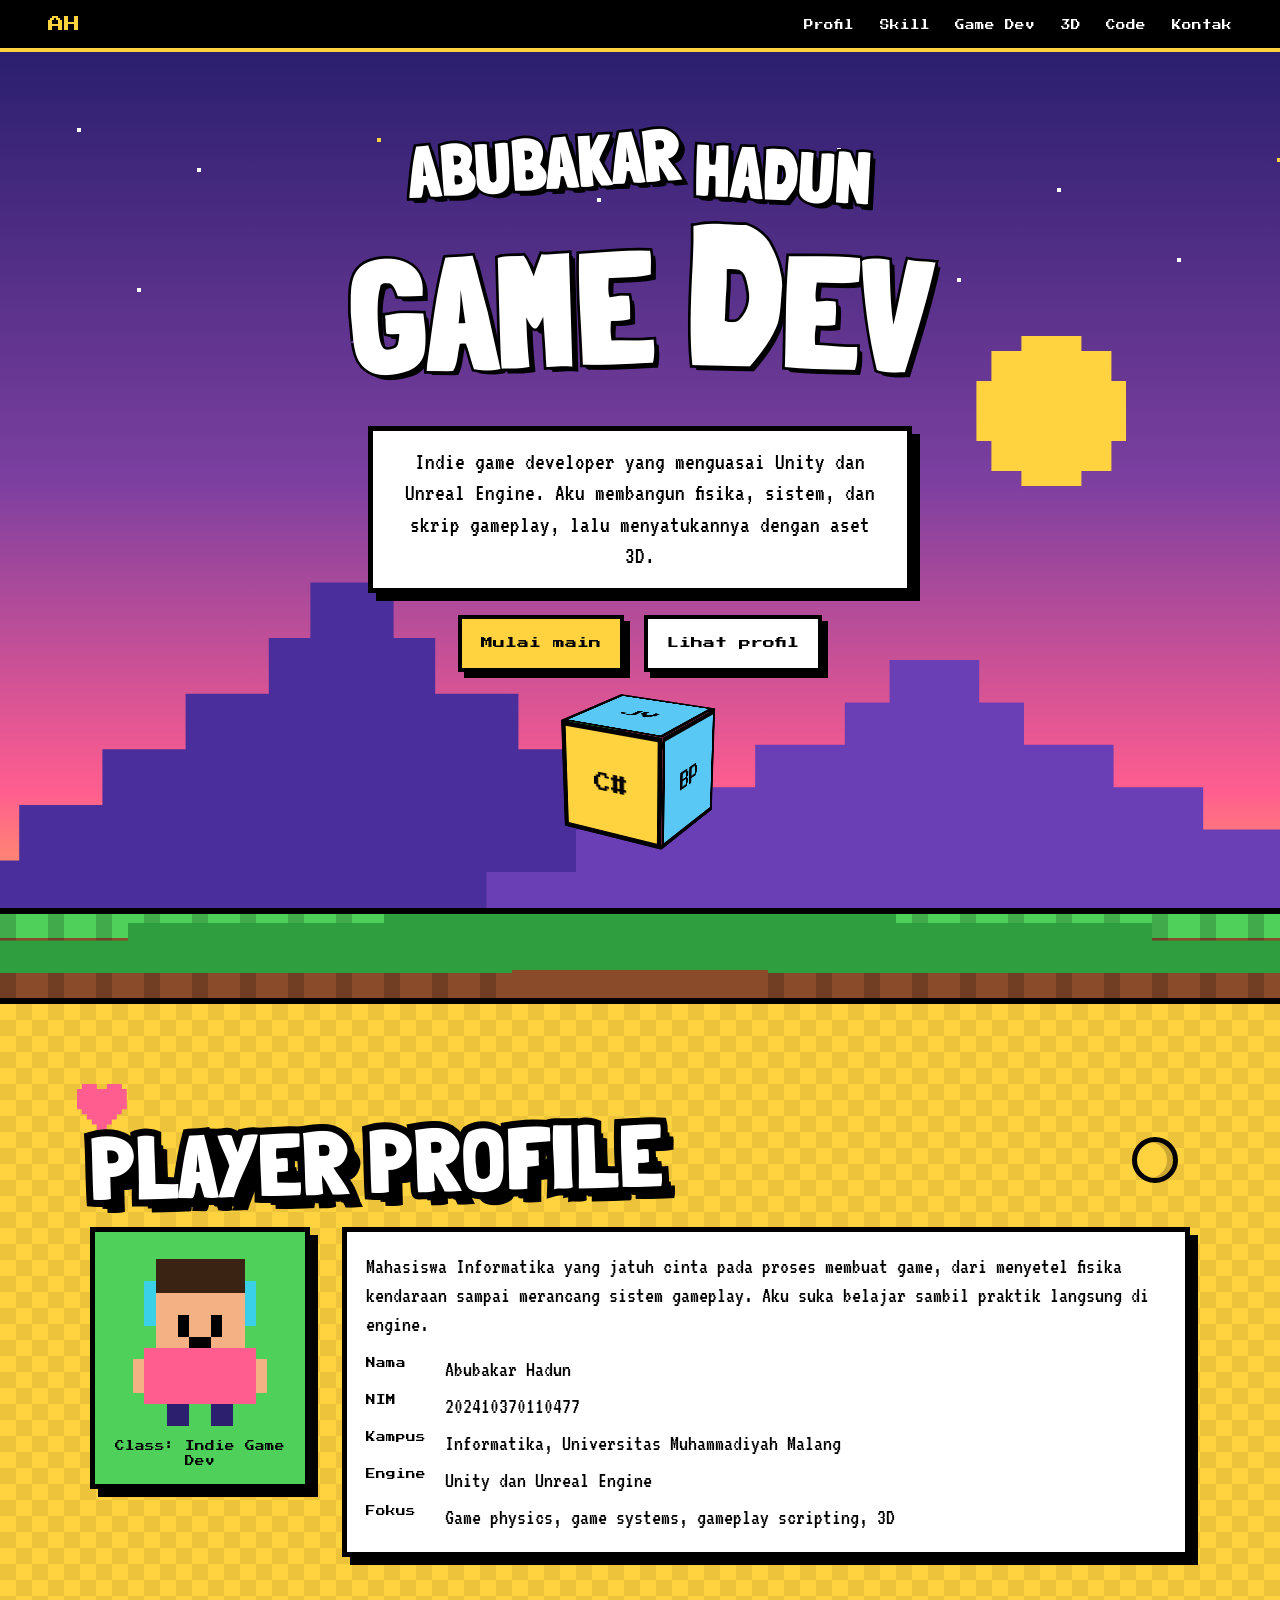
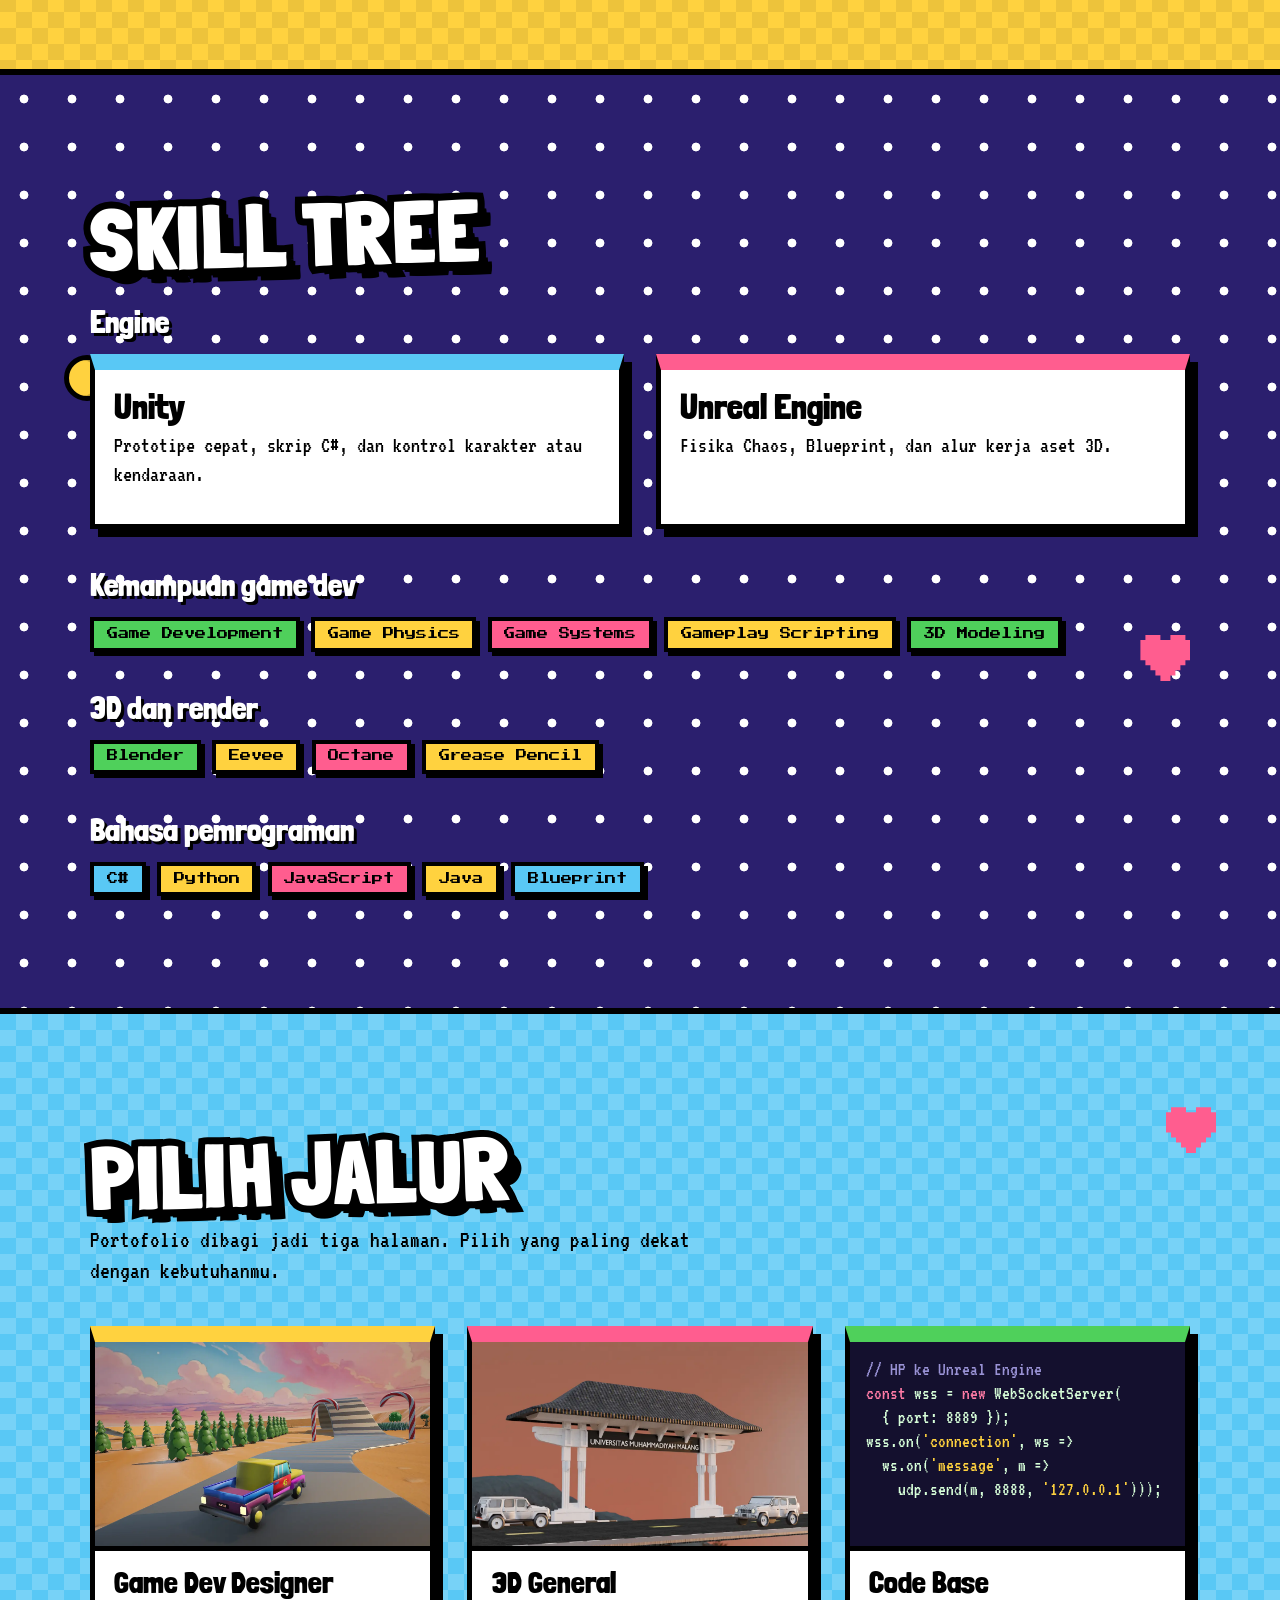
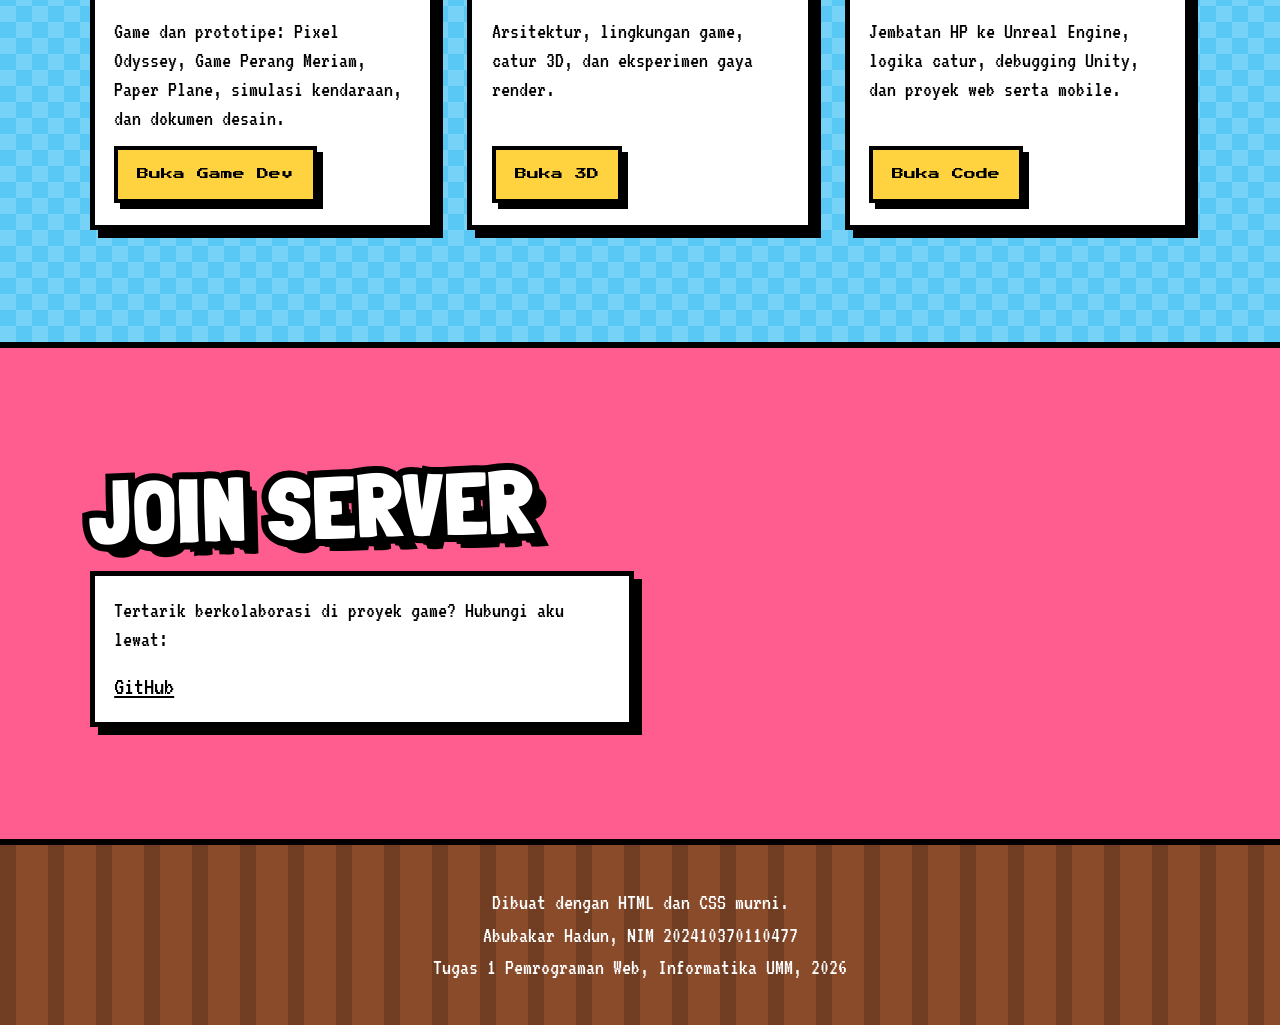
==== index.html @ 82a95703 "Data1" ====
<!DOCTYPE html>
<html lang="id">
<head>
<meta charset="utf-8">
<meta name="viewport" content="width=device-width, initial-scale=1">
<title>Abubakar Hadun | Game Dev, 3D, dan Code</title>
<meta name="description" content="Portofolio Abubakar Hadun, indie game developer: Unity, Unreal Engine, game physics, 3D, dan kode. Dibagi jadi halaman Game Dev, 3D, dan Code.">
<meta name="theme-color" content="#2b1f6e">
<meta property="og:type" content="website">
<meta property="og:title" content="Abubakar Hadun | Game Dev, 3D, dan Code">
<meta property="og:description" content="Portofolio Abubakar Hadun, indie game developer: Unity, Unreal Engine, game physics, 3D, dan kode. Dibagi jadi halaman Game Dev, 3D, dan Code.">
<link rel="icon" href="data:image/svg+xml,%3Csvg xmlns='http://www.w3.org/2000/svg' viewBox='0 0 16 16'%3E%3Crect width='16' height='16' fill='%23ffd23f'/%3E%3Cpath d='M3 13V6h2V4h6v2h2v7h-3V9H6v4z' fill='%23000'/%3E%3C/svg%3E">
<link rel="preconnect" href="https://fonts.googleapis.com">
<link rel="preconnect" href="https://fonts.gstatic.com" crossorigin>
<link rel="stylesheet" href="https://fonts.googleapis.com/css2?family=Londrina+Solid:wght@900&amp;family=Press+Start+2P&amp;family=VT323&amp;display=swap">
<link rel="stylesheet" href="css/style.css">
</head>
<body>
<a class="skip" href="#main">Lewati ke konten utama</a>

<header class="topbar">
  <a class="logo" href="#home" aria-label="Kembali ke beranda">AH</a>
  <nav aria-label="Menu utama">
    <ul>
      <li><a href="#about">Profil</a></li>
      <li><a href="#skills">Skill</a></li>
      <li><a href="gamedev.html">Game Dev</a></li>
      <li><a href="3d.html">3D</a></li>
      <li><a href="code.html">Code</a></li>
      <li><a href="#contact">Kontak</a></li>
    </ul>
  </nav>
</header>

<main id="main">

  <!-- HERO: parallax 2D + kubus 3D -->
  <section id="home" class="hero" aria-labelledby="hero-title">
    <div class="scene" aria-hidden="true">
      <span class="stars"></span>
      <span class="sun px" style="--y:30vh"></span>
      <div class="clouds px" style="--y:-12vh">
        <span class="cloud c1"></span><span class="cloud c2"></span><span class="cloud c3"></span>
      </div>
      <span class="mtn m1 px" style="--y:14vh"></span>
      <span class="mtn m2 px" style="--y:8vh"></span>
      <div class="ground px" style="--y:-2vh">
        <span class="tree t1"></span><span class="tree t2"></span>
      </div>
    </div>

    <div class="hero__body px" style="--y:-8vh">
      <h1 id="hero-title">
        <span class="top"><span>Abubakar</span> <span>Hadun</span></span>
        <span class="big"><span>Game</span> <span>Dev</span></span>
      </h1>
      <p class="bubble">Indie game developer yang menguasai Unity dan Unreal Engine. Aku membangun fisika, sistem, dan skrip gameplay, lalu menyatukannya dengan aset 3D.</p>
      <p class="actions">
        <a class="btn" href="#paths">Mulai main</a>
        <a class="btn btn--alt" href="#about">Lihat profil</a>
      </p>
      <div class="stage" aria-hidden="true">
        <div class="cube">
          <span class="f1">C#</span><span class="f2">BP</span><span class="f3">PY</span>
          <span class="f4">JS</span><span class="f5">JV</span><span class="f6">3D</span>
        </div>
      </div>
    </div>
  </section>

  <!-- PROFIL -->
  <section id="about" class="band band--sun" aria-labelledby="about-title">
    <span class="doodle heart" style="--k:1.4;left:6%;top:12%" aria-hidden="true"></span>
    <span class="doodle coin" style="--k:.8;right:8%;top:20%" aria-hidden="true"></span>
    <div class="wrap">
      <h2 id="about-title">Player Profile</h2>
      <div class="about-grid">
        <figure class="card card3d avatar">
          <svg viewBox="0 0 16 16" shape-rendering="crispEdges" role="img" aria-label="Avatar pixel art seorang developer memakai headset">
            <rect x="4" y="1" width="8" height="3" fill="#3b2314"/>
            <rect x="4" y="4" width="8" height="5" fill="#f4b183"/>
            <rect x="3" y="3" width="1" height="4" fill="#3ad1e8"/>
            <rect x="12" y="3" width="1" height="4" fill="#3ad1e8"/>
            <rect x="6" y="6" width="1" height="2" fill="#000"/>
            <rect x="9" y="6" width="1" height="2" fill="#000"/>
            <rect x="7" y="8" width="2" height="1" fill="#000"/>
            <rect x="3" y="9" width="10" height="5" fill="#ff5d8f"/>
            <rect x="2" y="10" width="1" height="3" fill="#f4b183"/>
            <rect x="13" y="10" width="1" height="3" fill="#f4b183"/>
            <rect x="5" y="14" width="2" height="2" fill="#2b1f6e"/>
            <rect x="9" y="14" width="2" height="2" fill="#2b1f6e"/>
          </svg>
          <figcaption>Class: Indie Game Dev</figcaption>
        </figure>
        <div class="card card3d">
          <p>Mahasiswa Informatika yang jatuh cinta pada proses membuat game, dari menyetel fisika kendaraan sampai merancang sistem gameplay. Aku suka belajar sambil praktik langsung di engine.</p>
          <dl class="stats">
            <dt>Nama</dt><dd>Abubakar Hadun</dd>
            <dt>NIM</dt><dd>202410370110477</dd>
            <dt>Kampus</dt><dd>Informatika, Universitas Muhammadiyah Malang</dd>
            <dt>Engine</dt><dd>Unity dan Unreal Engine</dd>
            <dt>Fokus</dt><dd>Game physics, game systems, gameplay scripting, 3D</dd>
          </dl>
        </div>
      </div>
    </div>
  </section>

  <!-- SKILL -->
  <section id="skills" class="band band--night" aria-labelledby="skills-title">
    <span class="doodle coin" style="--k:1.2;left:5%;top:30%" aria-hidden="true"></span>
    <span class="doodle heart" style="--k:.7;right:7%;top:60%" aria-hidden="true"></span>
    <div class="wrap">
      <h2 id="skills-title">Skill Tree</h2>

      <h3 class="group">Engine</h3>
      <div class="grid grid--2">
        <article class="card card3d cart cart--unity">
          <h4>Unity</h4>
          <p>Prototipe cepat, skrip C#, dan kontrol karakter atau kendaraan.</p>
        </article>
        <article class="card card3d cart cart--unreal">
          <h4>Unreal Engine</h4>
          <p>Fisika Chaos, Blueprint, dan alur kerja aset 3D.</p>
        </article>
      </div>

      <h3 class="group">Kemampuan game dev</h3>
      <ul class="chips">
        <li>Game Development</li>
        <li>Game Physics</li>
        <li>Game Systems</li>
        <li>Gameplay Scripting</li>
        <li>3D Modeling</li>
      </ul>

      <h3 class="group">3D dan render</h3>
      <ul class="chips">
        <li>Blender</li>
        <li>Eevee</li>
        <li>Octane</li>
        <li>Grease Pencil</li>
      </ul>

      <h3 class="group">Bahasa pemrograman</h3>
      <ul class="chips chips--code">
        <li>C#</li>
        <li>Python</li>
        <li>JavaScript</li>
        <li>Java</li>
        <li>Blueprint</li>
      </ul>
    </div>
  </section>

  <!-- JALUR: tiga halaman portofolio -->
  <section id="paths" class="band band--sky" aria-labelledby="paths-title">
    <span class="doodle heart" style="--k:1.1;right:5%;top:10%" aria-hidden="true"></span>
    <div class="wrap">
      <h2 id="paths-title">Pilih Jalur</h2>
      <p class="lede">Portofolio dibagi jadi tiga halaman. Pilih yang paling dekat dengan kebutuhanmu.</p>
      <div class="grid grid--3">
        <article class="card card3d path path--game">
          <div class="path__pic"><img src="assets/img/candy-car-race/front-cam.webp" width="1280" height="855" alt="" loading="lazy" decoding="async"></div>
          <div class="path__body">
            <h3>Game Dev Designer</h3>
            <p>Game dan prototipe: Pixel Odyssey, Game Perang Meriam, Paper Plane, simulasi kendaraan, dan dokumen desain.</p>
            <a class="btn" href="gamedev.html">Buka Game Dev</a>
          </div>
        </article>
        <article class="card card3d path path--3d">
          <div class="path__pic"><img src="assets/img/umm-recreate-3d/3.webp" width="1280" height="720" alt="" loading="lazy" decoding="async"></div>
          <div class="path__body">
            <h3>3D General</h3>
            <p>Arsitektur, lingkungan game, catur 3D, dan eksperimen gaya render.</p>
            <a class="btn" href="3d.html">Buka 3D</a>
          </div>
        </article>
        <article class="card card3d path path--code">
          <div class="path__pic"><pre aria-hidden="true"><span class="c">// HP ke Unreal Engine</span>
<span class="k">const</span> wss = <span class="k">new</span> WebSocketServer(
  { port: 8889 });
wss.on(<span class="s">'connection'</span>, ws =&gt;
  ws.on(<span class="s">'message'</span>, m =&gt;
    udp.send(m, 8888, <span class="s">'127.0.0.1'</span>)));</pre></div>
          <div class="path__body">
            <h3>Code Base</h3>
            <p>Jembatan HP ke Unreal Engine, logika catur, debugging Unity, dan proyek web serta mobile.</p>
            <a class="btn" href="code.html">Buka Code</a>
          </div>
        </article>
      </div>
    </div>
  </section>

  <!-- KONTAK -->
  <section id="contact" class="band band--pink" aria-labelledby="contact-title">
    <div class="wrap">
      <h2 id="contact-title">Join Server</h2>
      <address class="card card3d contact">
        <p>Tertarik berkolaborasi di proyek game? Hubungi aku lewat:</p>
        <ul>
          <li><a href="https://github.com/abubakarhadun" rel="noopener">GitHub</a></li>
          <!-- TODO: isi email asli, lalu hapus tanda komentar pada baris di bawah
          <li><a href="mailto:EMAIL_KAMU">EMAIL_KAMU</a></li>
          -->
          <!-- TODO: isi akun itch.io (kalau ada), lalu hapus tanda komentar
          <li><a href="https://AKUN_KAMU.itch.io" rel="noopener">itch.io</a></li>
          -->
        </ul>
      </address>
    </div>
  </section>

</main>

<footer class="foot">
  <p>Dibuat dengan HTML dan CSS murni.</p>
  <p>Abubakar Hadun, NIM 202410370110477</p>
  <p>Tugas 1 Pemrograman Web, Informatika UMM, 2026</p>
</footer>
</body>
</html>
---- css/style.css ----
/* =========================================================
   1. TOKEN
   ========================================================= */
:root{
  --ink:#000; --white:#fff;
  --night:#2b1f6e; --sky:#59c8f5; --sun:#ffd23f;
  --pink:#ff5d8f; --grass:#4fd05b; --dirt:#8a4b2a;
  --f-title:"Londrina Solid","Bangers",Impact,sans-serif;
  --f-pixel:"Press Start 2P","Courier New",monospace;
  --f-body:"VT323","Courier New",monospace;
  --pad:clamp(1rem,4vw,3rem);
}

/* =========================================================
   2. DASAR
   ========================================================= */
*,*::before,*::after{box-sizing:border-box}
html{scroll-behavior:smooth;scroll-padding-top:104px}
body{margin:0;font:1.4rem/1.3 var(--f-body);color:var(--ink);background:var(--night);overflow-x:hidden}
img,svg{max-width:100%;display:block}
a{color:inherit}
:focus-visible{outline:4px dashed var(--white);outline-offset:4px}
.skip{position:absolute;left:-999px;top:0;z-index:100;background:var(--sun);padding:.5rem 1rem;border:4px solid var(--ink)}
.skip:focus{left:0}

/* Judul bergaya gambar referensi: huruf putih, garis hitam, bayangan tebal */
h1,h2{
  font-family:var(--f-title);font-weight:900;text-transform:uppercase;
  color:var(--white);line-height:.9;letter-spacing:.02em;margin:0;
  -webkit-text-stroke:.16em var(--ink);paint-order:stroke fill;
  text-shadow:.05em .05em 0 var(--ink),.1em .1em 0 var(--ink),.15em .15em 0 var(--ink);
}
h2{font-size:clamp(2.8rem,9vw,5.5rem);margin-bottom:2rem;transform:rotate(-1.5deg)}
h3,h4{font-family:var(--f-title);font-weight:900;margin:0 0 .4rem;line-height:1}
h3{font-size:1.9rem} h4{font-size:2.2rem}
p{margin:0 0 1rem}
ul{margin:0;padding:0;list-style:none}

/* =========================================================
   3. KOMPONEN UMUM
   ========================================================= */
.wrap{max-width:1100px;margin-inline:auto;position:relative;z-index:1}
.card{background:var(--white);border:5px solid var(--ink);box-shadow:8px 8px 0 var(--ink);padding:1.2rem}
.card3d{transition:transform .25s ease,box-shadow .25s ease}
.card3d:hover,.card3d:focus-within{transform:perspective(700px) rotateX(5deg) rotateY(-7deg) translateY(-6px);box-shadow:14px 14px 0 var(--ink)}
.btn{display:inline-block;font:.75rem/1.4 var(--f-pixel);text-decoration:none;color:var(--ink);background:var(--sun);border:4px solid var(--ink);box-shadow:6px 6px 0 var(--ink);padding:1rem 1.2rem;transition:translate .1s,box-shadow .1s}
.btn--alt{background:var(--white)}
.btn:hover{translate:3px 3px;box-shadow:3px 3px 0 var(--ink)}
.grid{display:grid;gap:2rem}
.grid--2{grid-template-columns:repeat(auto-fit,minmax(260px,1fr))}
.grid--3{grid-template-columns:repeat(auto-fit,minmax(270px,1fr))}
.chips,.tags{display:flex;flex-wrap:wrap;gap:.7rem}
.chips li,.tags li{border:4px solid var(--ink);background:var(--grass);box-shadow:4px 4px 0 var(--ink);padding:.3rem .8rem;font:.7rem/1.5 var(--f-pixel)}
.chips li:nth-child(2n){background:var(--sun)}
.chips li:nth-child(3n){background:var(--pink)}
.chips--code li{background:var(--sky)}
.tags li{background:var(--sun);font-size:.55rem;box-shadow:3px 3px 0 var(--ink);border-width:3px}

/* =========================================================
   4. HEADER
   ========================================================= */
.topbar{position:sticky;top:0;z-index:50;display:flex;align-items:center;justify-content:space-between;gap:1rem;padding:.6rem var(--pad);background:var(--ink);border-bottom:4px solid var(--sun)}
.logo{font:1rem var(--f-pixel);color:var(--sun);text-decoration:none}
.topbar ul{display:flex;gap:clamp(.6rem,3vw,1.6rem);flex-wrap:wrap}
.topbar nav a{font:.6rem var(--f-pixel);color:var(--white);text-decoration:none;padding:.4rem 0}
.topbar nav a:hover,.topbar nav a[aria-current]{color:var(--sun)}
.topbar nav a[aria-current]{text-decoration:underline;text-decoration-thickness:3px;text-underline-offset:6px}

/* =========================================================
   5. HERO (parallax)
   ========================================================= */
.hero{position:relative;min-height:100svh;display:grid;place-items:center;overflow:hidden;padding:5rem var(--pad) 11rem;background:linear-gradient(#2b1f6e 0,#7b3fa0 45%,#ff5d8f 78%,#ffd23f 100%)}
.scene{position:absolute;inset:0;z-index:0;pointer-events:none}
.scene>*{position:absolute}
.stars{top:8%;left:6%;width:4px;height:4px;background:#fff;box-shadow:120px 40px #fff,300px 10px var(--sun),520px 70px #fff,760px 20px #fff,980px 60px #fff,1200px 30px var(--sun),60px 160px #fff,420px 140px #fff,880px 150px #fff,1100px 130px #fff}
.sun{right:12%;top:30%;width:150px;height:150px;background:var(--sun);clip-path:polygon(30% 0,70% 0,70% 10%,90% 10%,90% 30%,100% 30%,100% 70%,90% 70%,90% 90%,70% 90%,70% 100%,30% 100%,30% 90%,10% 90%,10% 70%,0 70%,0 30%,10% 30%,10% 10%,30% 10%)}
.clouds{inset:0}
.cloud{left:0;width:130px;height:46px;background:#fff;opacity:.92;clip-path:polygon(15% 40%,30% 40%,30% 20%,55% 20%,55% 0,75% 0,75% 20%,85% 20%,85% 40%,100% 40%,100% 100%,0 100%,0 40%);animation:cloud 70s linear infinite}
.c1{top:14%}
.c2{top:30%;width:180px;height:62px;animation-duration:100s;animation-delay:-45s}
.c3{top:46%;width:100px;height:36px;animation-duration:85s;animation-delay:-20s}
.mtn{bottom:90px;background:#4a2f9c;clip-path:polygon(0 100%,0 88%,10% 88%,10% 74%,20% 74%,20% 60%,30% 60%,30% 46%,40% 46%,40% 32%,45% 32%,45% 18%,55% 18%,55% 32%,60% 32%,60% 46%,70% 46%,70% 60%,80% 60%,80% 74%,90% 74%,90% 88%,100% 88%,100% 100%)}
.m1{left:-5%;width:65%;height:42%}
.m2{right:-8%;width:70%;height:32%;background:#6a3fb5}
.ground{left:0;right:0;bottom:0;height:90px;border-top:6px solid var(--ink);background:repeating-linear-gradient(90deg,rgba(0,0,0,.18) 0 16px,transparent 16px 48px),linear-gradient(var(--grass) 0 24px,var(--dirt) 24px)}
.tree{bottom:100%;width:70px;height:100px}
.tree::before{content:"";position:absolute;inset:0 0 30%;background:#2e9e3f;clip-path:polygon(30% 0,70% 0,70% 15%,90% 15%,90% 45%,100% 45%,100% 100%,0 100%,0 45%,10% 45%,10% 15%,30% 15%)}
.tree::after{content:"";position:absolute;left:40%;width:20%;bottom:0;height:34%;background:var(--dirt)}
.t1{left:8%} .t2{right:10%;scale:.8;transform-origin:bottom}

.hero__body{position:relative;z-index:1;text-align:center;max-width:900px}
h1 .top{display:block;font-size:clamp(2rem,7vw,4.5rem);margin-bottom:.15em}
h1 .big{display:block;font-size:clamp(3.8rem,15vw,10rem)}
h1 span span{display:inline-block}
h1 .top span:first-child{transform:rotate(-4deg)}
h1 .top span:last-child{transform:rotate(3deg) translateY(.15em)}
h1 .big span:first-child{transform:rotate(-2deg)}
h1 .big span:last-child{transform:rotate(2deg)}
h1 .big span:last-child::first-letter{font-size:1.25em}
.bubble{margin:2.4rem auto 1.4rem;max-width:34rem;background:var(--white);border:5px solid var(--ink);box-shadow:8px 8px 0 var(--ink);padding:1rem 1.2rem;font-size:1.5rem}
.actions{display:flex;flex-wrap:wrap;gap:1.2rem;justify-content:center}

/* Kubus 3D */
.stage{width:110px;height:110px;margin:2.5rem auto 0;perspective:800px}
.cube{position:relative;width:100%;height:100%;transform-style:preserve-3d;transform:rotateX(-20deg) rotateY(-30deg);animation:spin 14s linear infinite}
.cube span{position:absolute;inset:0;display:grid;place-items:center;font:1.2rem var(--f-pixel);border:5px solid var(--ink);background:var(--sun)}
.cube .f2,.cube .f5{background:var(--sky)}
.cube .f3,.cube .f6{background:var(--pink)}
.cube .f4{background:var(--grass)}
.f1{transform:translateZ(55px)}
.f2{transform:rotateY(90deg) translateZ(55px)}
.f3{transform:rotateY(180deg) translateZ(55px)}
.f4{transform:rotateY(-90deg) translateZ(55px)}
.f5{transform:rotateX(90deg) translateZ(55px)}
.f6{transform:rotateX(-90deg) translateZ(55px)}

/* =========================================================
   6. SECTION BAND
   ========================================================= */
.band{position:relative;overflow:hidden;padding:clamp(4rem,10vw,7rem) var(--pad);border-top:6px solid var(--ink)}
.band--sun{background:conic-gradient(rgba(0,0,0,.07) 25%,transparent 0 50%,rgba(0,0,0,.07) 0 75%,transparent 0) 0 0/32px 32px,var(--sun)}
.band--night{background:radial-gradient(#fff 12%,transparent 14%) 0 0/48px 48px,var(--night)}
.band--sky{background:conic-gradient(rgba(255,255,255,.18) 25%,transparent 0 50%,rgba(255,255,255,.18) 0 75%,transparent 0) 0 0/32px 32px,var(--sky)}
.band--pink{background:var(--pink)}

.about-grid{display:grid;grid-template-columns:220px 1fr;gap:2rem;align-items:start}
.avatar{margin:0;background:var(--grass);text-align:center;padding:1rem}
.avatar svg{width:100%;height:auto;image-rendering:pixelated}
.avatar figcaption{margin-top:.8rem;font:.6rem/1.5 var(--f-pixel)}
.stats{display:grid;grid-template-columns:max-content 1fr;gap:.5rem 1.2rem;margin:0}
.stats dt{font:.6rem/1.8 var(--f-pixel)}
.stats dd{margin:0}

.group{color:var(--white);font-size:2rem;margin:2.5rem 0 1rem;text-shadow:3px 3px 0 var(--ink)}
.cart{border-top-width:16px}
.cart--unity{border-top-color:var(--sky)}
.cart--unreal{border-top-color:var(--pink)}
.quest ul{margin-top:1rem}
.contact ul{display:flex;flex-wrap:wrap;gap:1.5rem;font-size:1.6rem;font-style:normal}
.contact{font-style:normal;max-width:34rem}

.foot{background:var(--dirt);border-top:6px solid var(--ink);color:var(--white);text-align:center;padding:2.5rem var(--pad);background-image:repeating-linear-gradient(90deg,rgba(0,0,0,.18) 0 16px,transparent 16px 48px)}
.foot p{margin:.2rem 0}

/* =========================================================
   7. DOODLE 2D (hati dan koin pixel)
   ========================================================= */
.doodle{position:absolute;z-index:0;animation:bob 3s ease-in-out infinite}
.heart{width:50px;height:46px;background:var(--pink);clip-path:polygon(10% 0,40% 0,40% 11%,60% 11%,60% 0,90% 0,90% 11%,100% 11%,100% 55%,90% 55%,90% 66%,80% 66%,80% 77%,70% 77%,70% 88%,60% 88%,60% 100%,40% 100%,40% 88%,30% 88%,30% 77%,20% 77%,20% 66%,10% 66%,10% 55%,0 55%,0 11%,10% 11%)}
.band--pink .heart,.band--pink .doodle{background:var(--white)}
.coin{width:46px;height:46px;border-radius:50%;background:var(--sun);border:5px solid var(--ink);box-shadow:inset -6px 0 0 rgba(0,0,0,.2)}

/* =========================================================
   8. ANIMASI
   ========================================================= */
@keyframes spin{from{transform:rotateX(-20deg) rotateY(0)}to{transform:rotateX(-20deg) rotateY(360deg)}}
@keyframes cloud{from{transform:translateX(-200px)}to{transform:translateX(110vw)}}
@keyframes bob{50%{translate:0 -12px}}

/* Parallax saat scroll (peningkatan bertahap: browser lama tetap tampil statis) */
@supports (animation-timeline:scroll()){
  @keyframes shift{to{transform:translateY(var(--y,0))}}
  @keyframes shrink{to{transform:rotate(25deg) scale(.6)}}
  @keyframes rise{from{transform:translateY(calc(70px*var(--k,1)))}to{transform:translateY(calc(-110px*var(--k,1)))}}
  .px{animation:shift linear both;animation-timeline:scroll(root);animation-range:0 100svh}
  .stage{animation:shrink linear both;animation-timeline:scroll(root);animation-range:0 100svh}
  .doodle{animation:bob 3s ease-in-out infinite,rise linear both;animation-timeline:auto,view();animation-range:normal,cover}
}

/* =========================================================
   9. RESPONSIF
   ========================================================= */
@media (max-width:720px){
  body{font-size:1.25rem}
  .about-grid{grid-template-columns:1fr}
  .avatar{max-width:200px}
  .sun{width:90px;height:90px;top:24%}
  .hero{padding-bottom:9rem}
  .card3d:hover{transform:none}
  .doodle{display:none}
}
@media (max-width:420px){
  .topbar{flex-direction:column;gap:.4rem;padding-block:.5rem}
  .btn{width:100%;text-align:center}
  .stats{grid-template-columns:1fr;gap:.1rem}
  .stats dd{margin-bottom:.7rem}
}
@media (prefers-reduced-motion:reduce){
  *,*::before,*::after{animation:none!important;transition:none!important;scroll-behavior:auto!important}
}


/* =========================================================
   10. HALAMAN DALAM (gamedev, 3d, code)
   ========================================================= */
.pagehead{position:relative;overflow:hidden;padding:clamp(3.5rem,9vw,6rem) var(--pad) clamp(3rem,7vw,4.5rem);border-bottom:6px solid var(--ink)}
.pagehead--game{background:radial-gradient(rgba(255,255,255,.2) 12%,transparent 14%) 0 0/40px 40px,linear-gradient(var(--night),#4a2f9c 55%,var(--sky))}
.pagehead--3d{background:conic-gradient(rgba(0,0,0,.1) 25%,transparent 0 50%,rgba(0,0,0,.1) 0 75%,transparent 0) 0 0/36px 36px,linear-gradient(var(--night),#7b3fa0 50%,var(--pink))}
.pagehead--code{background:linear-gradient(rgba(89,200,245,.09) 2px,transparent 2px) 0 0/100% 32px,linear-gradient(90deg,rgba(89,200,245,.09) 2px,transparent 2px) 0 0/32px 100%,#150f3d}
.pagehead h1 .big{display:block;font-size:clamp(3.4rem,13vw,8rem);transform:rotate(-1.5deg);transform-origin:left bottom}
.pagehead h1 .sub{display:block;font-size:clamp(1.8rem,6vw,3.4rem);margin-top:.2em;transform:rotate(1deg);transform-origin:left}
.pagehead .bubble{margin:1.8rem 0 1.6rem;max-width:38rem}
.crumb{font:.6rem/1.6 var(--f-pixel);color:var(--white);margin:0 0 1.5rem}
.crumb a{color:var(--sun)}
.jump{display:flex;flex-wrap:wrap;gap:.7rem}
.jump a,.chips a{display:block;color:inherit;text-decoration:none}
.jump li{border:4px solid var(--ink);background:var(--white);box-shadow:4px 4px 0 var(--ink);font:.6rem/1.5 var(--f-pixel);transition:translate .1s,box-shadow .1s}
.jump li:hover{translate:2px 2px;box-shadow:2px 2px 0 var(--ink);background:var(--sun)}
.jump a{padding:.45rem .8rem}
.lede{max-width:40rem;font-size:1.5rem;color:var(--white);margin:0 0 2.4rem;text-shadow:2px 2px 0 var(--ink)}
h2:has(+.lede){margin-bottom:1.2rem}
.band--sun .lede,.band--sky .lede{color:var(--ink);text-shadow:none}

/* Media: gambar (bisa dibuka besar) dan video */
.shot{display:block;position:relative;border:5px solid var(--ink);background:var(--ink);box-shadow:6px 6px 0 var(--ink);overflow:hidden}
.shot img,.frame video{width:100%;height:auto;display:block;transition:scale .3s ease}
.shot:hover img,.shot:focus-visible img{scale:1.04}
.shot::after{content:"\1F50D\FE0E";position:absolute;right:.5rem;bottom:.5rem;width:2rem;height:2rem;display:grid;place-items:center;background:var(--sun);border:3px solid var(--ink);font-size:1rem;opacity:0;transition:opacity .2s}
.shot:hover::after,.shot:focus-visible::after{opacity:1}
.frame{margin:0;border:5px solid var(--ink);box-shadow:8px 8px 0 var(--ink);background:var(--ink)}
.frame figcaption,.pin figcaption{font:.55rem/1.7 var(--f-pixel);padding:.6rem .8rem;background:var(--white)}
.frame video{background:#000}
.badge{position:absolute;left:.5rem;top:.5rem;z-index:2;font:.55rem/1 var(--f-pixel);padding:.4rem .5rem;border:3px solid var(--ink);background:var(--sun)}
.badge--ref{background:var(--white)}

/* Lightbox tanpa JavaScript (:target) */
.lb{display:none;position:fixed;inset:0;z-index:200;padding:clamp(.5rem,3vw,2rem);background:rgba(10,6,30,.92);place-items:center}
.lb:target{display:grid}
.lb__bg{position:absolute;inset:0;cursor:zoom-out}
.lb figure{position:relative;margin:0;max-width:min(1280px,100%);max-height:100%;display:flex;flex-direction:column;border:5px solid var(--ink);box-shadow:8px 8px 0 var(--ink);background:var(--white)}
.lb img{max-height:calc(100svh - 9rem);width:auto;max-width:100%;object-fit:contain;background:var(--ink)}
.lb figcaption{font:.6rem/1.7 var(--f-pixel);padding:.7rem 1rem}
.lb__close{position:absolute;right:clamp(.5rem,3vw,2rem);top:clamp(.5rem,3vw,1.5rem);z-index:2;font:.65rem var(--f-pixel);text-decoration:none;color:var(--ink);background:var(--sun);border:4px solid var(--ink);box-shadow:4px 4px 0 var(--ink);padding:.7rem .9rem}

/* Game Dev: kasus utama */
.case{display:grid;grid-template-columns:minmax(0,1.25fr) minmax(0,1fr);gap:clamp(1.5rem,4vw,3rem);align-items:start;margin-bottom:clamp(3rem,7vw,5rem)}
.case:last-child{margin-bottom:0}
.case:nth-child(even){grid-template-columns:minmax(0,1fr) minmax(0,1.25fr)}
.case:nth-child(even) .case__media{order:2}
.case__media{display:grid;gap:1.4rem}
.case__row{display:grid;grid-template-columns:repeat(auto-fit,minmax(150px,1fr));gap:1.2rem}
.case__body h3{font-size:2.4rem}
.case__body .tags{margin:.6rem 0 1rem}
.facts{display:grid;grid-template-columns:max-content 1fr;gap:.4rem 1rem;margin:1rem 0 0;padding-top:1rem;border-top:4px dotted var(--ink)}
.facts dt{font:.55rem/2 var(--f-pixel)}
.facts dd{margin:0}
.proto{display:flex;flex-direction:column;gap:1rem}
.proto .shots{display:grid;grid-template-columns:repeat(auto-fit,minmax(110px,1fr));gap:.8rem}
.proto .shot{box-shadow:4px 4px 0 var(--ink);border-width:4px}
.proto h3{margin:0}
.proto p{margin:0}
.proto .tags{margin-top:auto}
.note-card{border-top-width:16px;border-top-color:var(--pink)}
.note-card--b{border-top-color:var(--sky)}

/* 3D: dinding galeri */
.wall{columns:3 270px;column-gap:2rem}
.pin{break-inside:avoid;margin:0 0 2rem;border:5px solid var(--ink);box-shadow:8px 8px 0 var(--ink);background:var(--white);transition:rotate .25s ease}
.pin:nth-child(3n+1){rotate:-1deg}
.pin:nth-child(3n+2){rotate:.8deg}
.pin:hover{rotate:0deg}
.pin .shot{border-width:0 0 5px;box-shadow:none}
.pin figcaption b{display:block;font:1.35rem/1.1 var(--f-title);margin-bottom:.2rem}
.pin figcaption{font:1.25rem/1.25 var(--f-body)}
.pin video{width:100%;display:block;border-bottom:5px solid var(--ink);background:#000}
.compare{display:grid;grid-template-columns:repeat(auto-fit,minmax(260px,1fr));gap:2rem;margin-bottom:2.5rem}
.compare .pin{margin:0;rotate:0deg}
.span-note{max-width:40rem;margin:0 0 2rem}

/* Code: jendela terminal */
.term{margin:0;background:#14102e;color:#d7ffd9;border:5px solid var(--ink);box-shadow:8px 8px 0 var(--ink);min-width:0}
.term__bar{display:flex;align-items:center;gap:.5rem;padding:.55rem .8rem;background:var(--sun);color:var(--ink);border-bottom:5px solid var(--ink);font:.55rem/1.4 var(--f-pixel)}
.term__bar i{width:.8rem;height:.8rem;border:3px solid var(--ink);background:var(--pink)}
.term__bar i+i{background:var(--white)}
.term__bar span{margin-left:auto;overflow-wrap:anywhere;text-align:right}
.term pre{margin:0;padding:1rem 1.2rem;overflow-x:auto;font:1.3rem/1.3 var(--f-body);tab-size:2}
.term .k{color:#ff7ba6}.term .s{color:var(--sun)}.term .c{color:#9a93d6}.term .f{color:var(--sky)}
.codecase{display:grid;gap:1.4rem;margin-bottom:clamp(3rem,7vw,4.5rem)}
.codecase:last-child{margin-bottom:0}
.codecase__text{display:grid;gap:1rem;align-content:start}
.codecase .card{box-shadow:8px 8px 0 var(--ink)}
.flow{display:flex;flex-wrap:wrap;gap:.6rem 0;margin:.4rem 0 0}
.flow li{font:.55rem/1.5 var(--f-pixel);border:4px solid var(--ink);background:var(--sky);padding:.5rem .7rem}
.flow li+li{margin-left:1.8rem;position:relative}
.flow li+li::before{content:"\25B6";position:absolute;left:-1.55rem;top:50%;translate:0 -50%;color:var(--sun);font-size:.9rem;text-shadow:2px 2px 0 var(--ink)}
.bugs{display:grid;gap:.6rem;margin:.4rem 0 0}
.bugs li{padding-left:1.6rem;position:relative}
.bugs li::before{content:"";position:absolute;left:0;top:.45em;width:.8rem;height:.8rem;background:var(--pink);border:3px solid var(--ink)}
.links{display:flex;flex-wrap:wrap;gap:1rem;margin-top:.4rem}
.links .btn{font-size:.6rem;padding:.8rem 1rem}
.card--dark{background:#14102e;color:#d7ffd9}
.card--dark h3{color:var(--white)}
.wip{display:inline-block;font:.55rem/1 var(--f-pixel);background:var(--pink);border:3px solid var(--ink);padding:.35rem .5rem;margin-left:.5rem;vertical-align:middle}

/* Beranda: pilih jalur */
.path{display:flex;flex-direction:column;gap:1rem;padding:0;overflow:hidden}
.path__pic{border:0;border-bottom:5px solid var(--ink);box-shadow:none;aspect-ratio:16/10;background:var(--ink)}
.path__pic img{width:100%;height:100%;object-fit:cover}
.path__pic pre{margin:0;padding:1rem;font:1.2rem/1.25 var(--f-body);color:#d7ffd9;background:#14102e;height:100%;overflow:hidden}
.path__pic .k{color:#ff7ba6}.path__pic .s{color:var(--sun)}.path__pic .c{color:#9a93d6}
.path__body{padding:0 1.2rem 1.4rem;display:flex;flex-direction:column;gap:.8rem;flex:1}
.path__body p{margin:0}
.path__body .btn{margin-top:auto;align-self:flex-start}
.path--game{border-top:16px solid var(--sun)}.path--3d{border-top:16px solid var(--pink)}.path--code{border-top:16px solid var(--grass)}
.nextpage{display:flex;flex-wrap:wrap;gap:1.2rem;align-items:center}
.nextpage p{margin:0;font:.65rem/1.6 var(--f-pixel);color:var(--white)}

@media (max-width:860px){
  .case,.case:nth-child(even){grid-template-columns:1fr}
  .case:nth-child(even) .case__media{order:0}
  .pin:nth-child(n){rotate:0deg}
}
@media (max-width:420px){
  .facts{grid-template-columns:1fr;gap:.1rem}
  .facts dd{margin-bottom:.6rem}
}

@media (min-width:861px){
  .codecase{grid-template-columns:minmax(0,1fr) minmax(0,1.15fr);align-items:start;gap:2rem}
  .codecase--flip .term{order:-1}
  .codecase--flip{grid-template-columns:minmax(0,1.15fr) minmax(0,1fr)}
}
.path__pic{overflow:hidden}
.case__row{align-items:start}

/* thumbnail seragam + jarak tag di dalam kartu + label navigasi */
.proto .shot,.case__row .shot{aspect-ratio:16/10}
.case__row .shot{aspect-ratio:16/9}
.proto .shot img,.case__row .shot img{height:100%;object-fit:cover}
.card>.tags:not(:last-child){margin:.6rem 0 1rem}
.nextpage p{background:var(--ink);padding:.6rem .8rem}
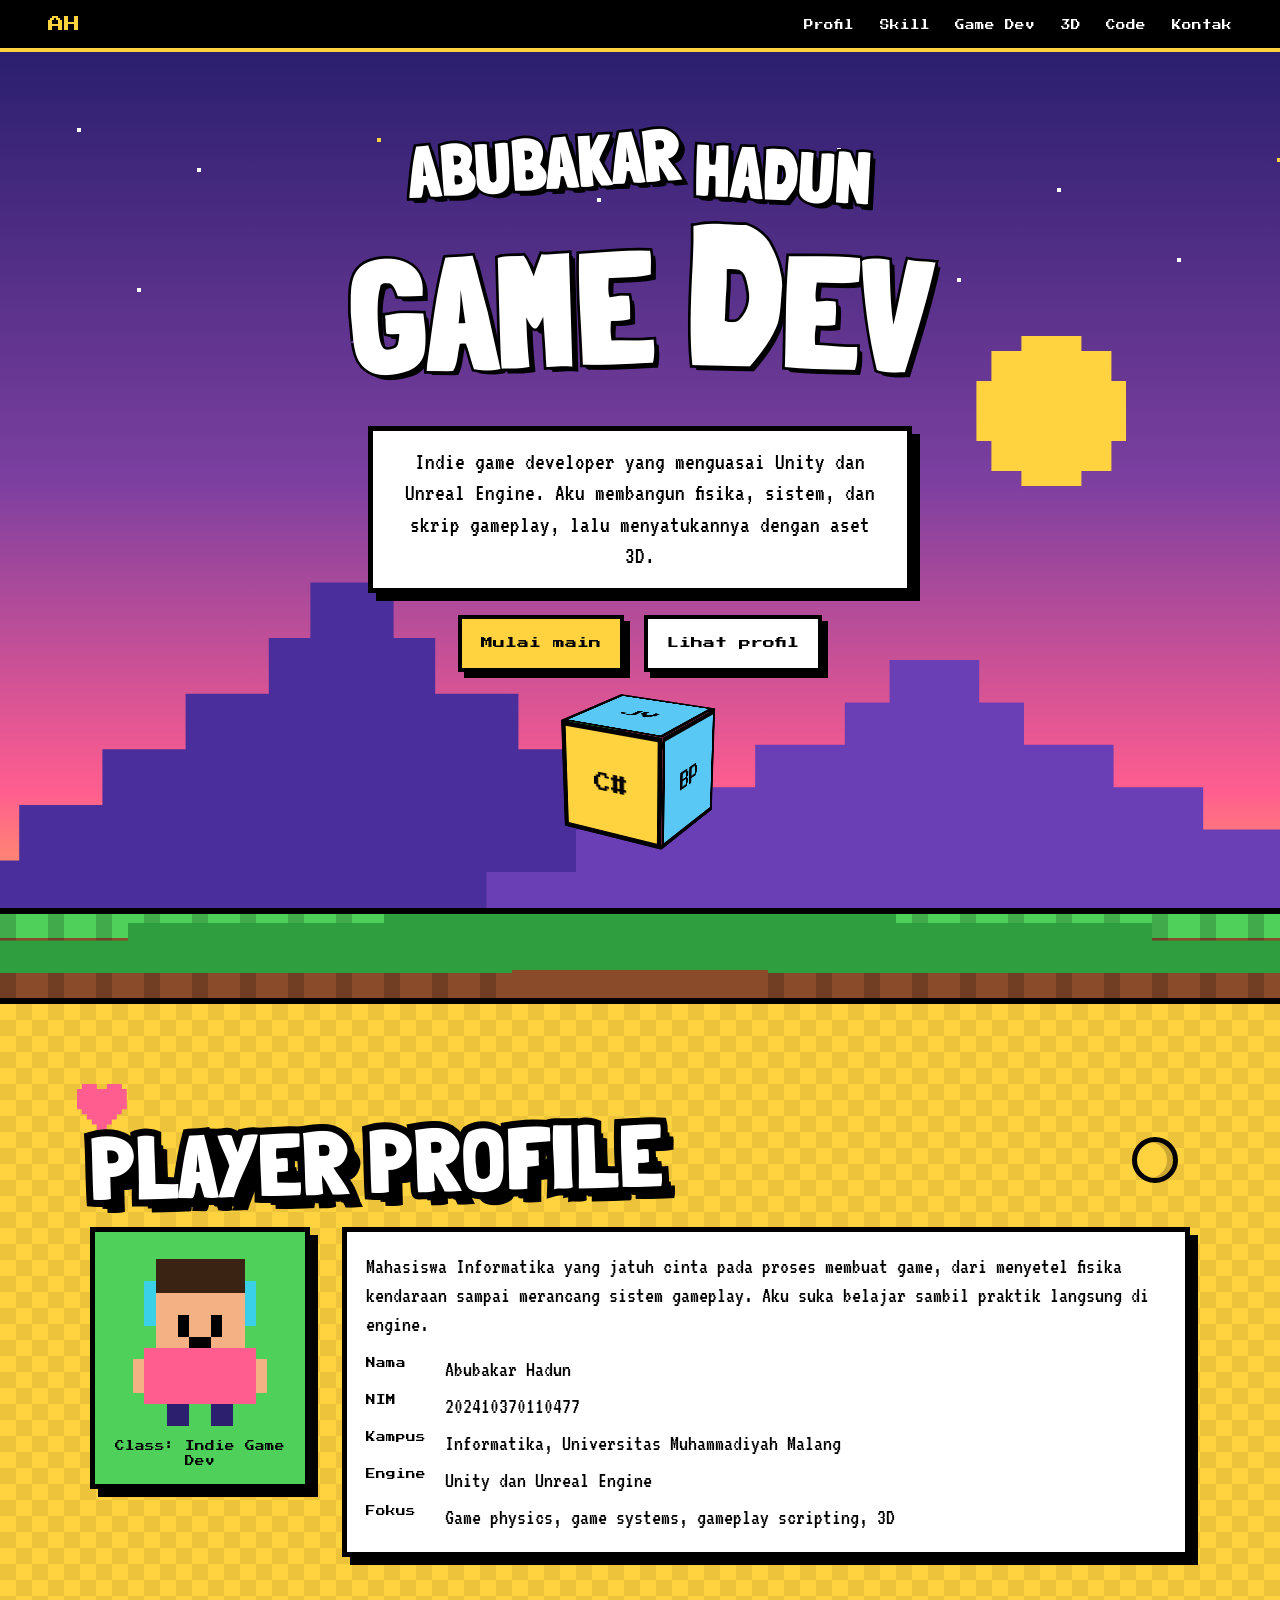
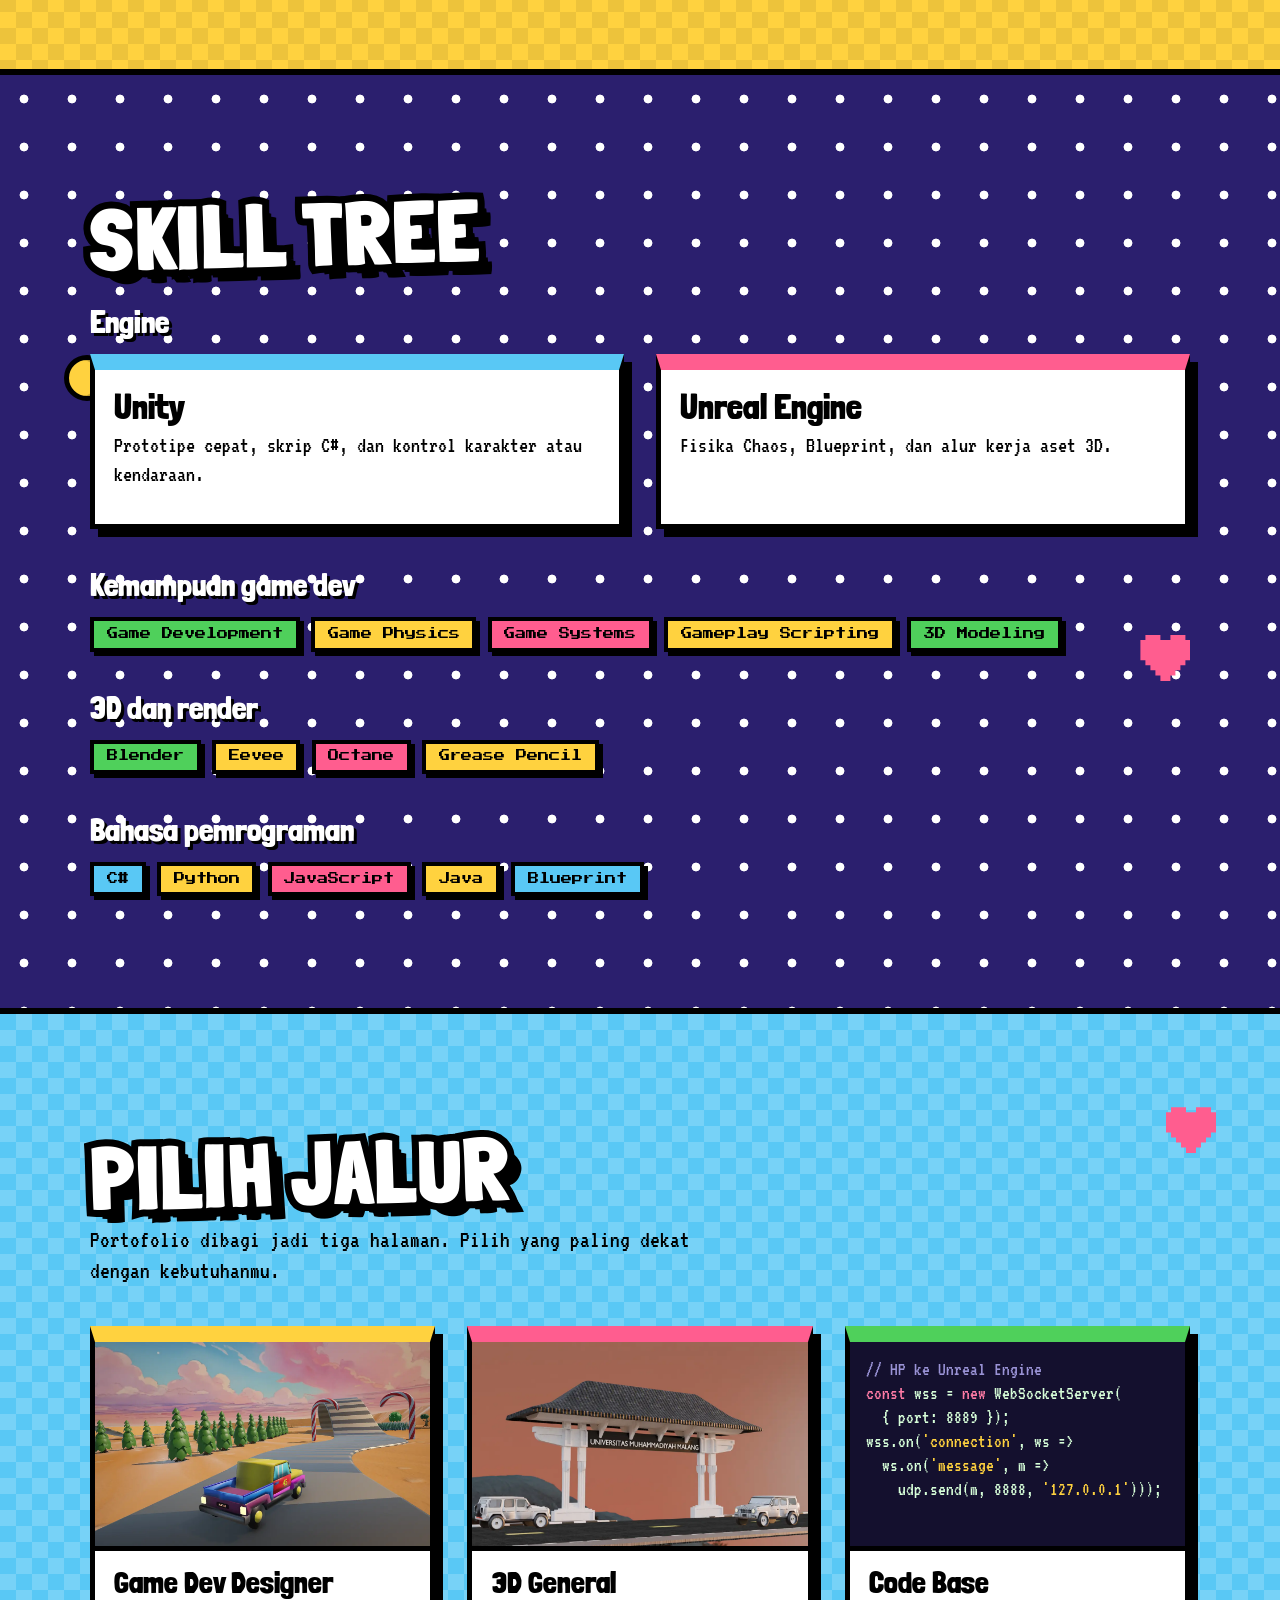
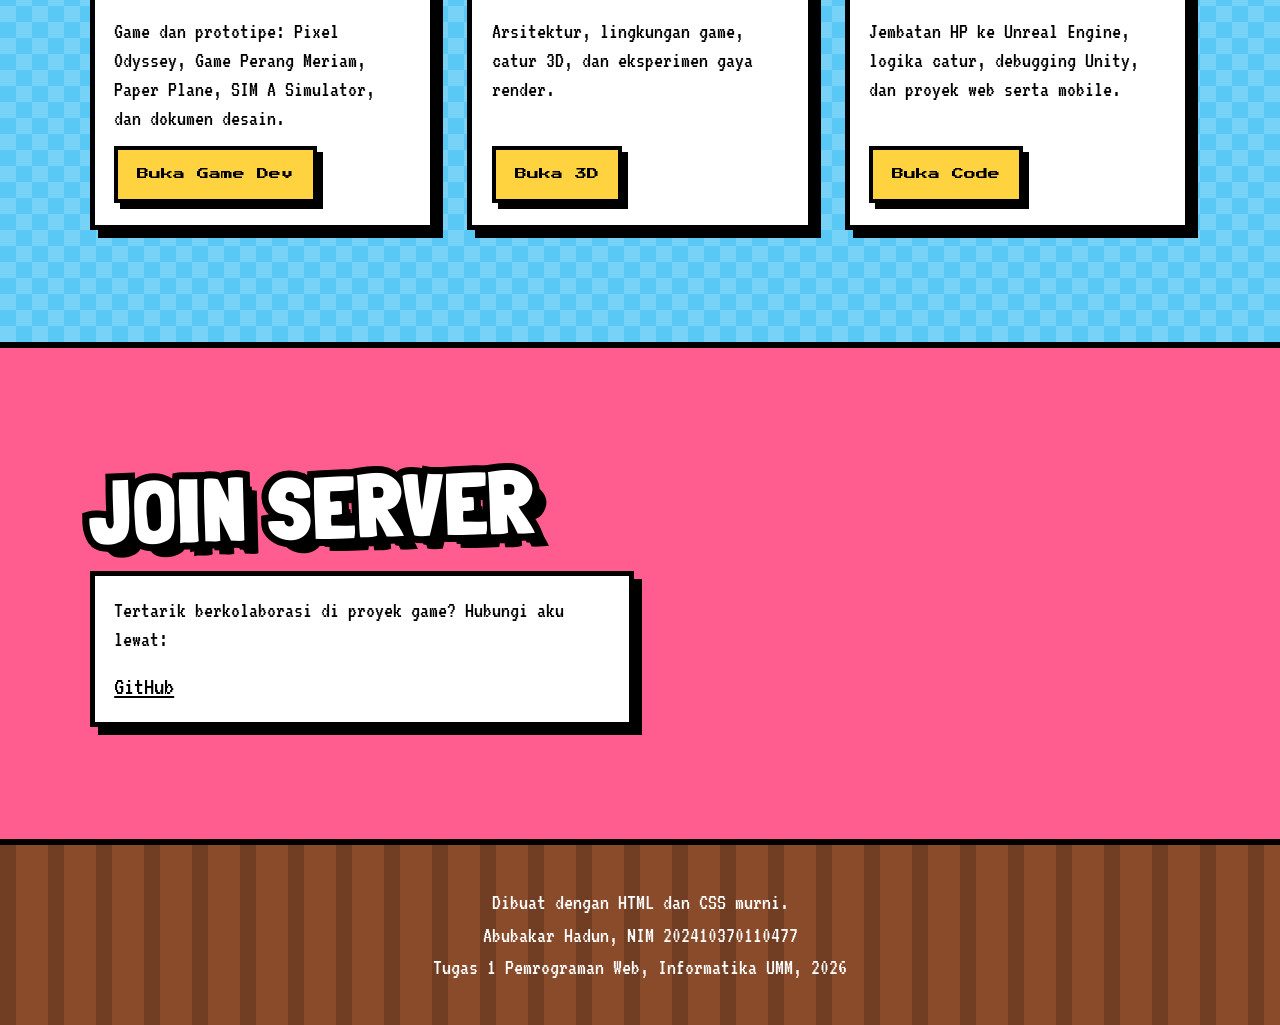
==== commit 750dffc4: "Tambah SIM A Simulator di proyek utama Game Dev" ====
--- a/index.html
+++ b/index.html
@@ -164,7 +164,7 @@
           <div class="path__pic"><img src="assets/img/candy-car-race/front-cam.webp" width="1280" height="855" alt="" loading="lazy" decoding="async"></div>
           <div class="path__body">
             <h3>Game Dev Designer</h3>
-            <p>Game dan prototipe: Pixel Odyssey, Game Perang Meriam, Paper Plane, simulasi kendaraan, dan dokumen desain.</p>
+            <p>Game dan prototipe: Pixel Odyssey, Game Perang Meriam, Paper Plane, SIM A Simulator, dan dokumen desain.</p>
             <a class="btn" href="gamedev.html">Buka Game Dev</a>
           </div>
         </article>
